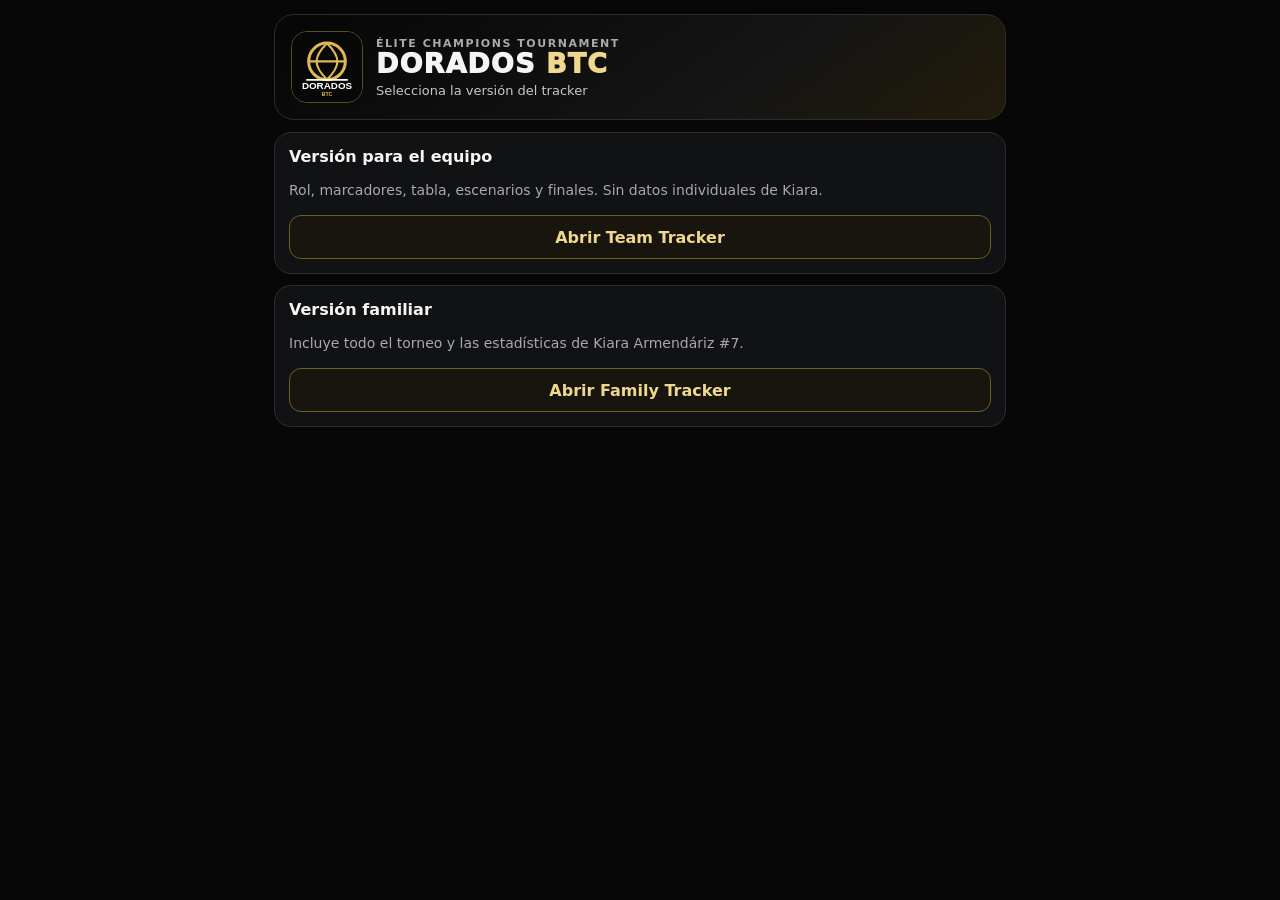
==== index.html @ 3747dfd0 "Add files via upload     Add Dorados BTC tracker" ====
<!doctype html><html lang="es"><head><meta charset="utf-8"><meta name="viewport" content="width=device-width,initial-scale=1,viewport-fit=cover"><meta name="theme-color" content="#080808"><title>Dorados BTC · Élite 2026</title><link rel="stylesheet" href="styles.css"><link rel="apple-touch-icon" href="icon.svg"></head><body><main class="app"><section class="hero"><div class="brandrow"><img class="brandlogo" src="icon.svg" alt="Logo Dorados Basketball"><div><div class="eyebrow">ÉLITE CHAMPIONS TOURNAMENT</div><div class="title">DORADOS <span class="gold">BTC</span></div><div class="subtitle">Selecciona la versión del tracker</div></div></div></section><section class="card" style="margin-top:12px"><h2>Versión para el equipo</h2><p class="small" style="font-size:14px;line-height:1.5">Rol, marcadores, tabla, escenarios y finales. Sin datos individuales de Kiara.</p><a class="primarybtn" style="display:flex;align-items:center;justify-content:center;text-decoration:none" href="team.html">Abrir Team Tracker</a></section><section class="card"><h2>Versión familiar</h2><p class="small" style="font-size:14px;line-height:1.5">Incluye todo el torneo y las estadísticas de Kiara Armendáriz #7.</p><a class="primarybtn" style="display:flex;align-items:center;justify-content:center;text-decoration:none" href="family.html">Abrir Family Tracker</a></section></main></body></html>
---- styles.css ----
:root{color-scheme:dark;--bg:#070708;--panel:#111214;--panel2:#17181b;--text:#f5f5f6;--muted:#a8a8ae;--line:#2d2e33;--gold:#d9b653;--gold2:#f0d98e;--danger:#cc5b5b;--green:#55b77a}*{box-sizing:border-box}html,body{margin:0;background:var(--bg);color:var(--text);font-family:Inter,ui-sans-serif,system-ui,-apple-system,BlinkMacSystemFont,"Segoe UI",sans-serif}body{min-height:100vh}.app{width:min(760px,100%);margin:0 auto;padding:14px 14px 36px}.hero{background:linear-gradient(145deg,#060606,#151515 65%,#211b0a);border:1px solid #2d2d30;border-radius:20px;padding:16px}.brandrow{display:flex;align-items:center;gap:13px}.brandlogo{width:72px;height:72px;object-fit:cover;border-radius:16px;border:1px solid #5d4d23}.logo-fallback{width:72px;height:72px;border:1px solid #6f5923;border-radius:16px;display:grid;place-items:center;background:#090909;color:var(--gold2);font-weight:950;letter-spacing:.05em}.eyebrow{font-size:11px;letter-spacing:.14em;font-weight:800;color:#aaa}.title{font-weight:950;letter-spacing:.04em;font-size:27px;line-height:1}.subtitle{margin-top:6px;color:#c8c8cc;font-size:13px}.gold{color:var(--gold2)}.metrics{display:grid;grid-template-columns:repeat(3,1fr);gap:8px;margin-top:16px}.metric{padding:10px;border:1px solid #2c2c2e;border-radius:14px;background:#0d0d0e}.label,.small{font-size:12px;color:var(--muted)}.value{font-size:26px;font-weight:950;margin-top:3px}.nav{display:flex;gap:7px;overflow-x:auto;padding:11px 1px;scrollbar-width:none}.nav::-webkit-scrollbar{display:none}.nav button,.ghostbtn,.primarybtn{font:inherit;min-height:44px;border-radius:12px;border:1px solid var(--line);padding:9px 12px;font-weight:850;background:#111214;color:var(--text);white-space:nowrap}.nav button.active,.primarybtn{background:#17150e;color:var(--gold2);border-color:#6e5b2a}.panel{display:none}.panel.active{display:block}.card{background:var(--panel);border:1px solid var(--line);border-radius:17px;padding:14px;margin-bottom:11px}.card h2{font-size:16px;margin:0 0 8px}.lead{font-size:18px;font-weight:900}.toolbar{display:flex;gap:10px;align-items:center;justify-content:space-between;flex-wrap:wrap}.game{padding:12px 0;border-bottom:1px solid var(--line)}.game:last-child{border-bottom:0}.scoreline{display:grid;grid-template-columns:minmax(0,1fr) 60px 16px 60px minmax(0,1fr);gap:5px;align-items:center;margin-top:7px}.team-a{text-align:right}.team-a,.team-b{font-size:12px;font-weight:800;overflow-wrap:anywhere}input[type=number],select{min-height:44px;border-radius:10px;border:1px solid var(--line);background:#0c0d0f;color:var(--text);font-size:16px;padding:8px}input[type=number]{width:60px;text-align:center}.savebtn{width:100%;margin-top:8px;min-height:44px;border-radius:11px;border:1px solid #705c2b;background:#17150e;color:var(--gold2);font-weight:900}.tablewrap{overflow-x:auto}.standings{width:100%;border-collapse:collapse;font-size:13px;min-width:550px}.standings th,.standings td{padding:9px 7px;border-bottom:1px solid var(--line);text-align:center}.standings th:first-child,.standings td:first-child{text-align:left}.standings tr.dorados{background:#3a30184d}.row{display:flex;align-items:center;justify-content:space-between;gap:10px;padding:9px 0;border-bottom:1px solid var(--line)}.row:last-child{border-bottom:0}.bracket{display:grid;gap:9px}.matchcard{padding:12px;border:1px solid var(--line);border-radius:13px;background:#0d0e10}.stat-actions{display:grid;grid-template-columns:repeat(3,1fr);gap:8px}.stat-actions button{min-height:66px;border-radius:13px;border:1px solid #705c2b;background:#15140e;color:var(--gold2);font-weight:950;font-size:18px}.stat-actions small{display:block;color:#c9c0a6;font-size:10px;margin-top:3px}.statmetrics{display:grid;grid-template-columns:repeat(4,1fr);gap:7px;text-align:center}.statmetrics .num{font-size:25px;font-weight:950}.statmetrics .lbl{font-size:10px;color:var(--muted)}.install{border-color:#51441f}.footer-note{text-align:center;color:#777b82;font-size:11px;padding:12px}.badge{display:inline-flex;padding:5px 8px;border-radius:999px;border:1px solid var(--line);font-size:11px;font-weight:800}.good{color:#a8e7b9}.warn{color:#f1d98e}.danger{color:#efabab}@media(max-width:430px){.app{padding:10px 10px 28px}.brandlogo,.logo-fallback{width:58px;height:58px;border-radius:13px}.title{font-size:22px}.subtitle{font-size:12px}.scoreline{grid-template-columns:1fr 52px 12px 52px 1fr}.scoreline input{width:52px}.team-a,.team-b{font-size:11px}.metrics{gap:6px}.metric{padding:8px}.value{font-size:23px}}
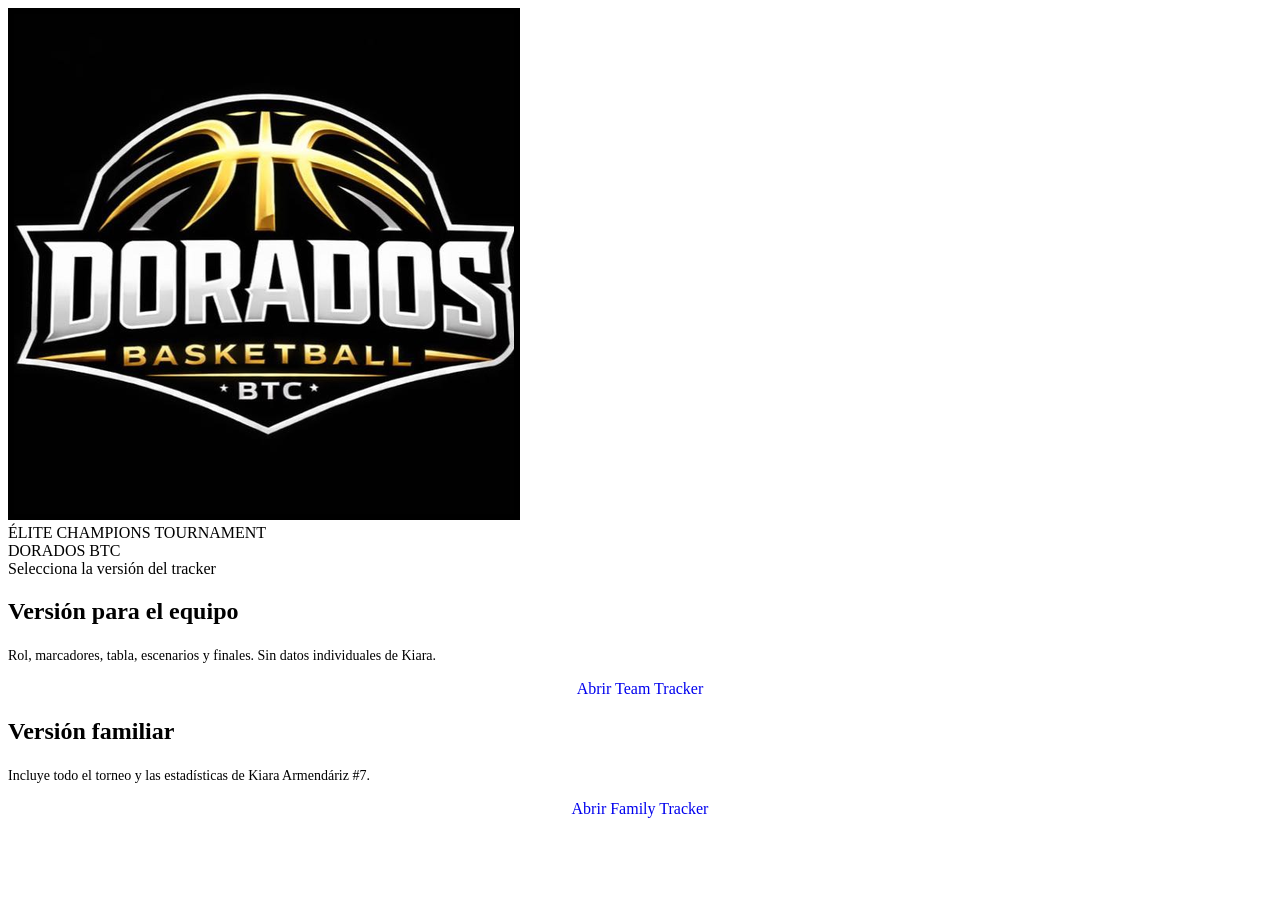
==== commit 08587ee8: "Add files via upload" ====
--- a/index.html
+++ b/index.html
@@ -1 +1 @@
-<!doctype html><html lang="es"><head><meta charset="utf-8"><meta name="viewport" content="width=device-width,initial-scale=1,viewport-fit=cover"><meta name="theme-color" content="#080808"><title>Dorados BTC · Élite 2026</title><link rel="stylesheet" href="styles.css"><link rel="apple-touch-icon" href="icon.svg"></head><body><main class="app"><section class="hero"><div class="brandrow"><img class="brandlogo" src="icon.svg" alt="Logo Dorados Basketball"><div><div class="eyebrow">ÉLITE CHAMPIONS TOURNAMENT</div><div class="title">DORADOS <span class="gold">BTC</span></div><div class="subtitle">Selecciona la versión del tracker</div></div></div></section><section class="card" style="margin-top:12px"><h2>Versión para el equipo</h2><p class="small" style="font-size:14px;line-height:1.5">Rol, marcadores, tabla, escenarios y finales. Sin datos individuales de Kiara.</p><a class="primarybtn" style="display:flex;align-items:center;justify-content:center;text-decoration:none" href="team.html">Abrir Team Tracker</a></section><section class="card"><h2>Versión familiar</h2><p class="small" style="font-size:14px;line-height:1.5">Incluye todo el torneo y las estadísticas de Kiara Armendáriz #7.</p><a class="primarybtn" style="display:flex;align-items:center;justify-content:center;text-decoration:none" href="family.html">Abrir Family Tracker</a></section></main></body></html>
+<!doctype html><html lang="es"><head><meta charset="utf-8"><meta name="viewport" content="width=device-width,initial-scale=1,viewport-fit=cover"><meta name="theme-color" content="#080808"><title>Elite 3X3 2026</title><link rel="stylesheet" href="styles.css"><link rel="apple-touch-icon" href="elite-3x3-180.png"></head><body><main class="app"><section class="hero"><div class="brandrow"><img class="brandlogo" src="dorados-logo.png" alt="Logo oficial Dorados Basketball BTC"><div><div class="eyebrow">ÉLITE CHAMPIONS TOURNAMENT</div><div class="title">DORADOS <span class="gold">BTC</span></div><div class="subtitle">Selecciona la versión del tracker</div></div></div></section><section class="card" style="margin-top:12px"><h2>Versión para el equipo</h2><p class="small" style="font-size:14px;line-height:1.5">Rol, marcadores, tabla, escenarios y finales. Sin datos individuales de Kiara.</p><a class="primarybtn" style="display:flex;align-items:center;justify-content:center;text-decoration:none" href="team.html">Abrir Team Tracker</a></section><section class="card"><h2>Versión familiar</h2><p class="small" style="font-size:14px;line-height:1.5">Incluye todo el torneo y las estadísticas de Kiara Armendáriz #7.</p><a class="primarybtn" style="display:flex;align-items:center;justify-content:center;text-decoration:none" href="family.html">Abrir Family Tracker</a></section></main></body></html>
